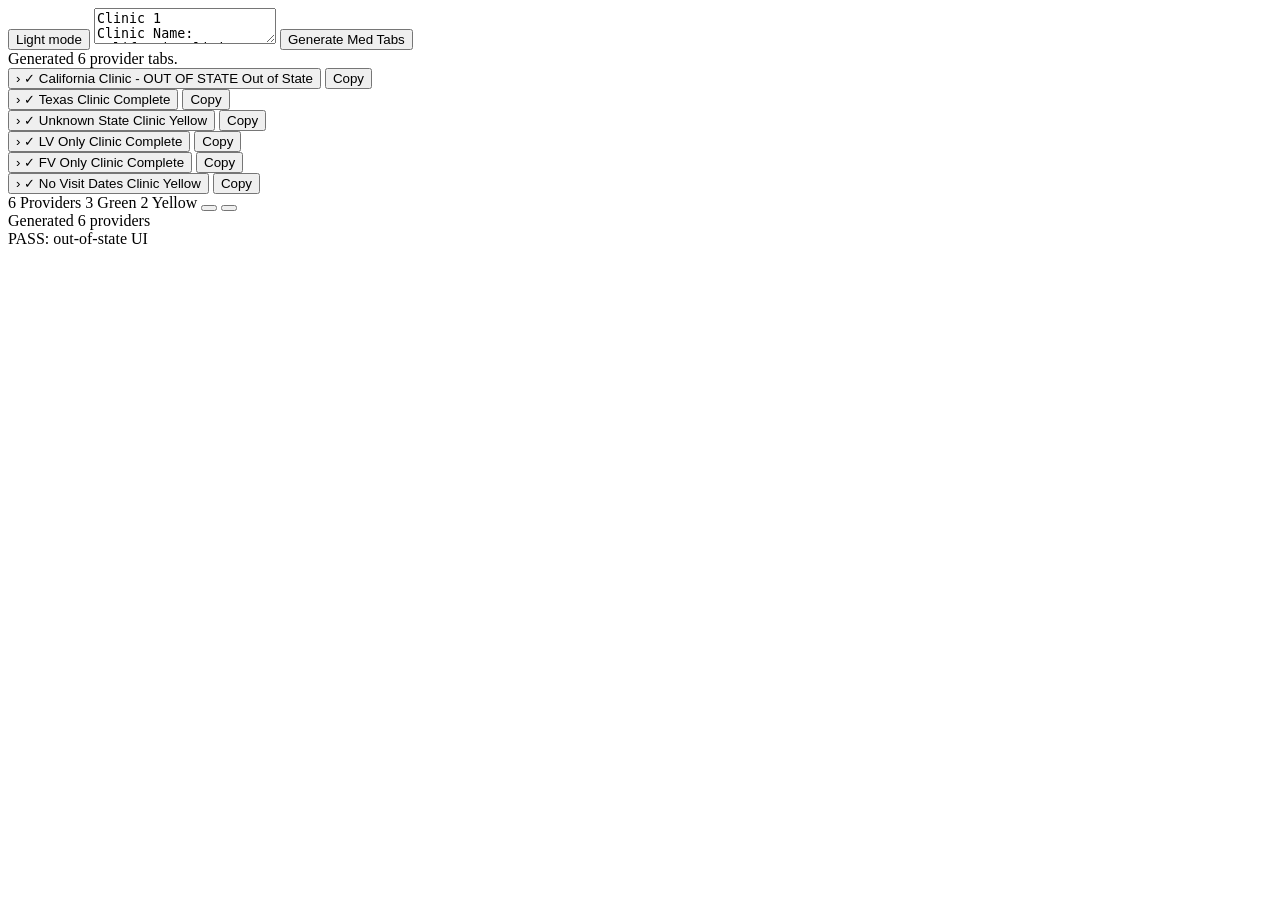
==== tests/out-of-state-ui-tests.html @ a348e568 "fixed parsing, added purple color coding" ====
<!DOCTYPE html>
<html lang="en">
  <head>
    <meta charset="UTF-8" />
    <title>Out-of-State UI Tests</title>
    <script src="../med-tab-parser.js"></script>
    <script src="../script.js" defer></script>
  </head>
  <body>
    <button id="themeToggle" type="button"><span id="themeLabel"></span></button>
    <textarea id="inputText"></textarea>
    <button id="generateBtn" type="button">Generate</button>
    <div id="statusMessage"></div>
    <div class="output-panel"><div id="resultsContainer"></div></div>
    <span id="resultCount"></span>
    <span id="greenCount"></span>
    <span id="yellowCount"></span>
    <span id="redCount"></span>
    <button id="copyBlankTemplateBtn" type="button"></button>
    <button id="clearAllBtn" type="button"></button>
    <div id="toastContainer"></div>
    <div id="testSummary">RUNNING</div>
    <script>
      window.addEventListener('DOMContentLoaded', () => {
        inputText.value = `Clinic 1
Clinic Name: California Clinic
Phone: 3105550100
Address: 1 Main St
City: Beverly Hills
Zip: 90210
First Visit: 01/2024
Last Visit: 02/2025

Clinic 2
Clinic Name: Texas Clinic
Phone: 2105550101
Address: 2 Main St
City: San Antonio
Zip: 78212
First Visit: 01/2024
Last Visit: 02/2025

Clinic 3
Clinic Name: Unknown State Clinic
Phone: 2105550102
Address: 3 Main St
City: Somewhere
Zip: 00000
First Visit: 01/2024
Last Visit: 02/2025

Clinic 4
Clinic Name: LV Only Clinic
Phone: 2105550103
Address: 4 Main St
City: Austin
Zip: 78701
Last Visit: 2023

Clinic 5
Clinic Name: FV Only Clinic
Phone: 2105550104
Address: 5 Main St
City: Austin
Zip: 78701
First Visit: 2022

Clinic 6
Clinic Name: No Visit Dates Clinic
Phone: 2105550105
Address: 6 Main St
City: Austin
Zip: 78701`;
        generateBtn.click();

        window.setTimeout(() => {
          const cards = [...document.querySelectorAll('.provider-card')];
          const failures = [];
          const expect = (condition, message) => { if (!condition) failures.push(message); };
          expect(cards.length === 6, 'six cards');
          expect(cards[0]?.classList.contains('status-out-of-state'), 'California card is purple status');
          expect(cards[0]?.querySelector('.provider-name')?.textContent.endsWith(' - OUT OF STATE'), 'California title suffix');
          expect(!cards[0]?.querySelector('.medtab-output')?.textContent.includes('OUT OF STATE'), 'suffix excluded from Med Tab');
          expect(cards[1]?.classList.contains('status-complete'), 'Texas card remains complete');
          expect(cards[2]?.classList.contains('status-warning'), 'unknown ZIP remains yellow');
          expect(cards[3]?.classList.contains('status-complete'), 'LV-only card is complete');
          expect(cards[3]?.querySelector('.medtab-output')?.textContent.includes('FV: 2023\nLV: 2023'), 'LV copied to FV');
          expect(cards[4]?.classList.contains('status-complete'), 'FV-only card is complete');
          expect(cards[5]?.classList.contains('status-warning'), 'both dates missing is yellow');
          testSummary.textContent = failures.length ? `FAIL: ${failures.join(', ')}` : 'PASS: out-of-state UI';
          testSummary.className = failures.length ? 'fail' : 'pass';
        }, 800);
      });
    </script>
  </body>
</html>
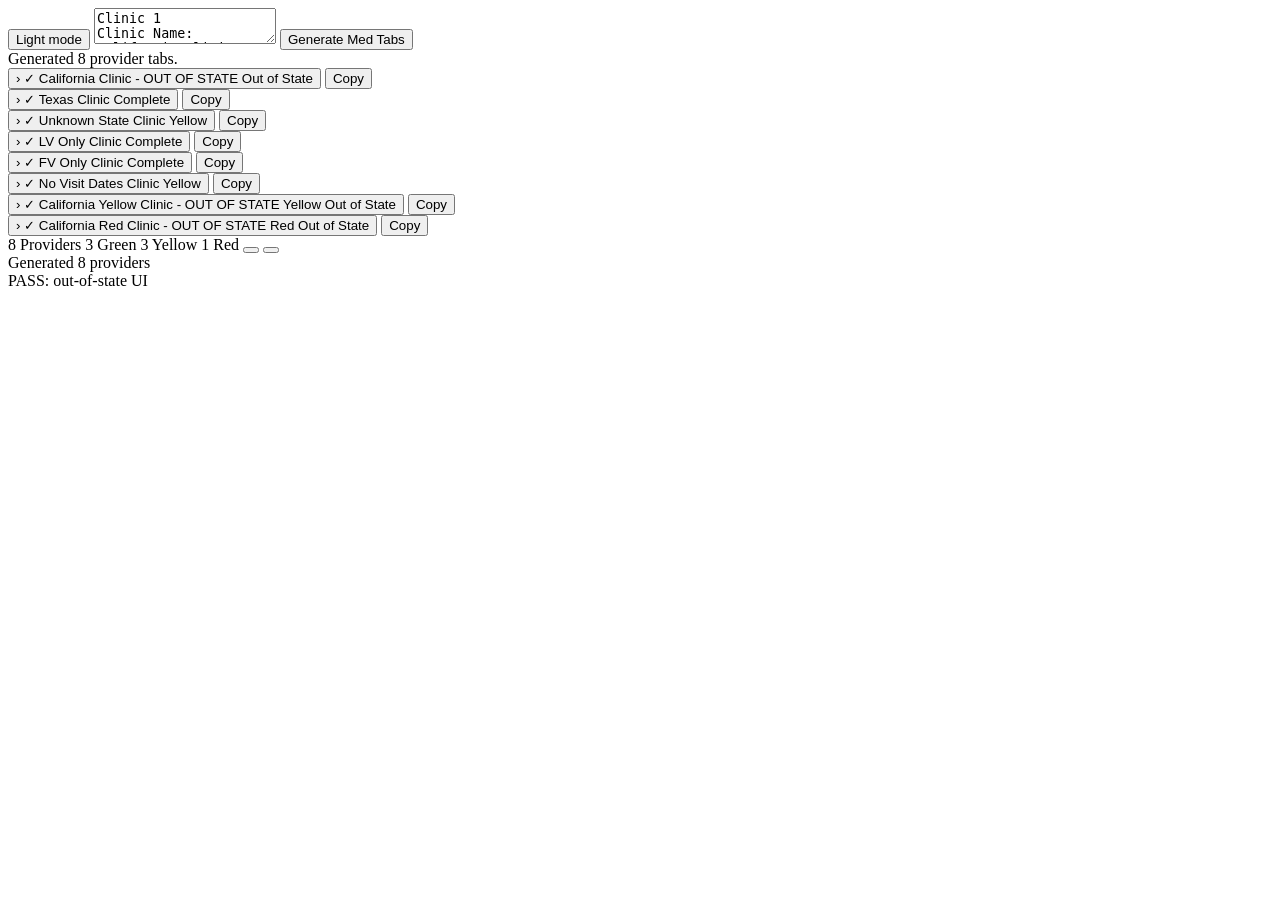
==== commit 6593c833: "fixed purple color coding, moved empty template button" ====
--- a/tests/out-of-state-ui-tests.html
+++ b/tests/out-of-state-ui-tests.html
@@ -70,14 +70,29 @@
 Phone: 2105550105
 Address: 6 Main St
 City: Austin
-Zip: 78701`;
+Zip: 78701
+
+Clinic 7
+Clinic Name: California Yellow Clinic
+Phone: 3105550106
+City: Beverly Hills
+Zip: 90210
+First Visit: 2022
+
+Clinic 8
+Clinic Name: California Red Clinic
+Phone: invalid
+Address: 8 Main St
+City: Beverly Hills
+Zip: 90210
+First Visit: 2022`;
         generateBtn.click();
 
         window.setTimeout(() => {
           const cards = [...document.querySelectorAll('.provider-card')];
           const failures = [];
           const expect = (condition, message) => { if (!condition) failures.push(message); };
-          expect(cards.length === 6, 'six cards');
+          expect(cards.length === 8, 'eight cards');
           expect(cards[0]?.classList.contains('status-out-of-state'), 'California card is purple status');
           expect(cards[0]?.querySelector('.provider-name')?.textContent.endsWith(' - OUT OF STATE'), 'California title suffix');
           expect(!cards[0]?.querySelector('.medtab-output')?.textContent.includes('OUT OF STATE'), 'suffix excluded from Med Tab');
@@ -87,6 +102,16 @@
           expect(cards[3]?.querySelector('.medtab-output')?.textContent.includes('FV: 2023\nLV: 2023'), 'LV copied to FV');
           expect(cards[4]?.classList.contains('status-complete'), 'FV-only card is complete');
           expect(cards[5]?.classList.contains('status-warning'), 'both dates missing is yellow');
+          expect(cards[6]?.classList.contains('status-warning'), 'out-of-state errors remain yellow');
+          expect(cards[6]?.querySelector('.provider-name')?.textContent.endsWith(' - OUT OF STATE'), 'yellow title suffix');
+          expect(cards[6]?.querySelector('.status-badge-warning'), 'yellow main pill retained');
+          expect(cards[6]?.querySelector('.status-badge-out-of-state'), 'yellow card has purple pill');
+          expect(cards[7]?.classList.contains('status-critical'), 'out-of-state errors remain red');
+          expect(cards[7]?.querySelector('.provider-name')?.textContent.endsWith(' - OUT OF STATE'), 'red title suffix');
+          expect(cards[7]?.querySelector('.status-badge-critical'), 'red main pill retained');
+          expect(cards[7]?.querySelector('.status-badge-out-of-state'), 'red card has purple pill');
+          expect(yellowCount.dataset.count === '3', 'yellow counter includes out-of-state warning');
+          expect(redCount.dataset.count === '1', 'red counter includes out-of-state critical');
           testSummary.textContent = failures.length ? `FAIL: ${failures.join(', ')}` : 'PASS: out-of-state UI';
           testSummary.className = failures.length ? 'fail' : 'pass';
         }, 800);
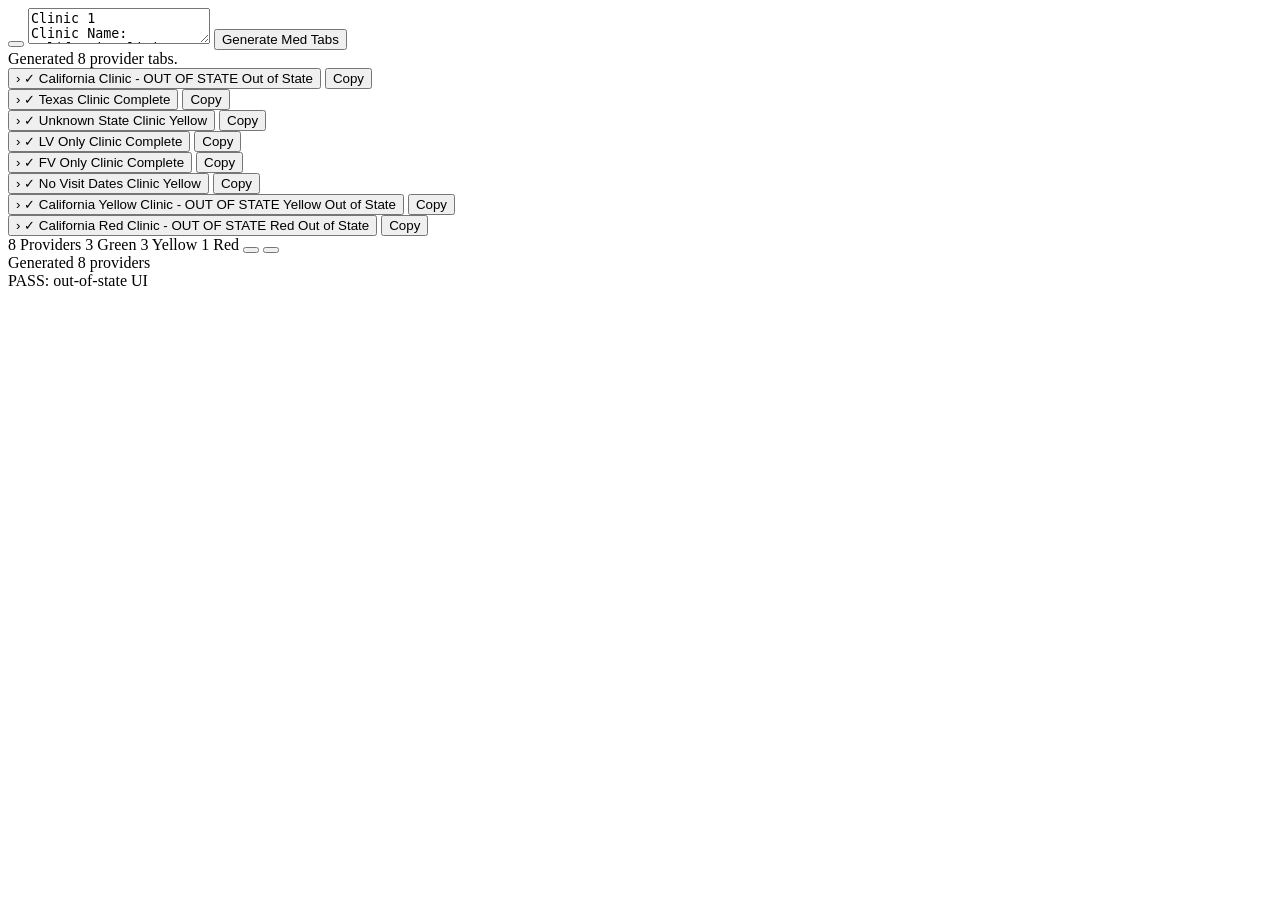
==== commit 572cd716: "added duplicate checking and new color themes" ====
--- a/tests/out-of-state-ui-tests.html
+++ b/tests/out-of-state-ui-tests.html
@@ -16,6 +16,7 @@
     <span id="greenCount"></span>
     <span id="yellowCount"></span>
     <span id="redCount"></span>
+    <span id="duplicateCount"></span>
     <button id="copyBlankTemplateBtn" type="button"></button>
     <button id="clearAllBtn" type="button"></button>
     <div id="toastContainer"></div>
